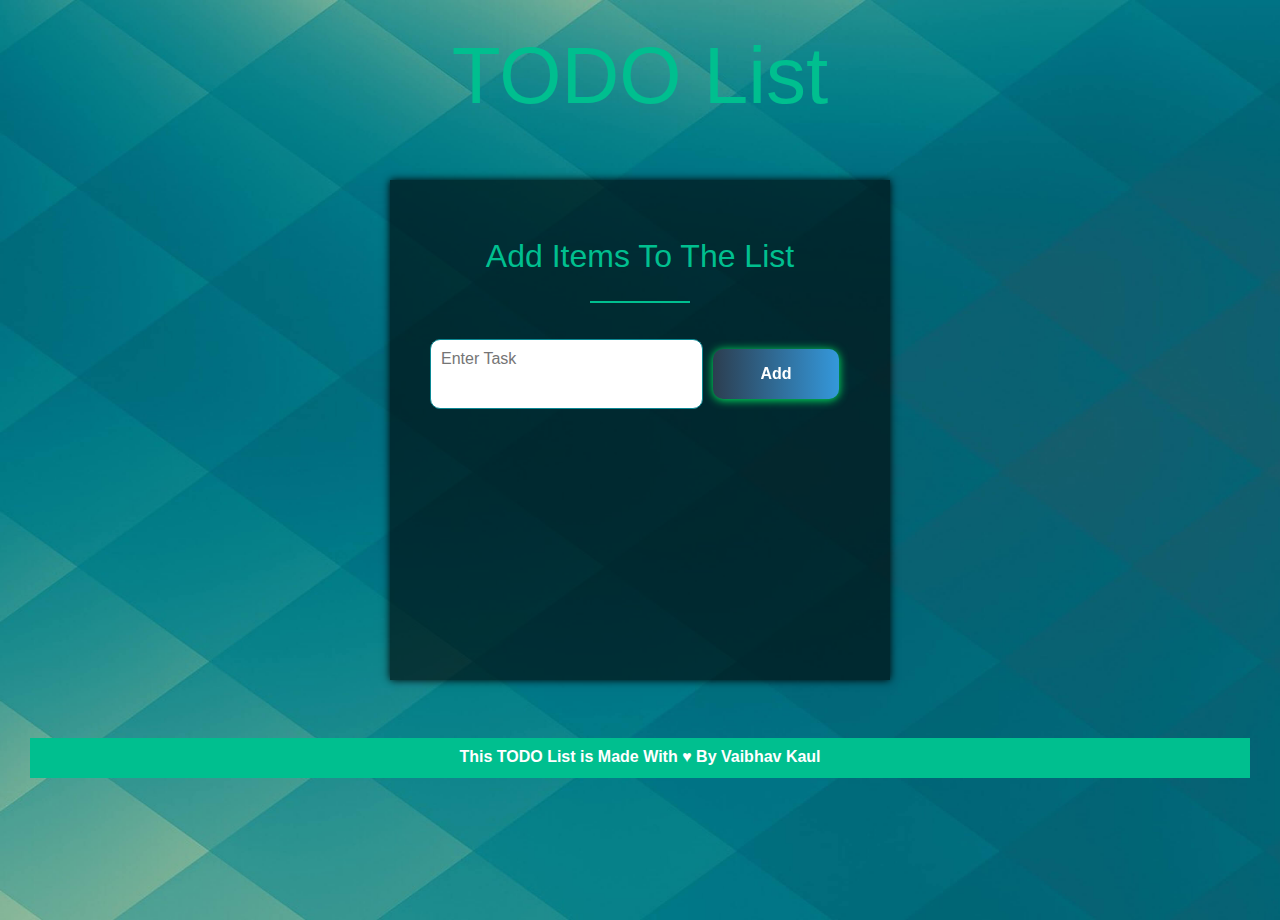
==== index.html @ 203e7392 "Background updated" ====
<!DOCTYPE html>
<html>
    <head>
        <title>Task-Maker</title>
        <link rel="icon" href="app-icon.png"/>
        <meta name="viewport" content="width=device-width,initial-scale=1.0"/>
        
        <link rel="stylesheet" href="style.css"/>
         <!--Web app manfest file for android devices-->
        <link rel="manifest" href="manifest.json" />
        <meta name="theme-color" content="#00bf8f" />
        <!-- ios support -->
        <link rel="apple-touch-icon" href="icon-72x72.png" />
        <link rel="apple-touch-icon" href="icon-96x96.png" />
        <link rel="apple-touch-icon" href="icon-128x128.png" />
        <link rel="apple-touch-icon" href="app-icon-144x144.png" />
        <link rel="apple-touch-icon" href="icon-152x152.png" />
        <link rel="apple-touch-icon" href="icon-192x192.png" />
        <link rel="apple-touch-icon" href="icon-384x384.png" />
        <link rel="apple-touch-icon" href="icon-512x512.png" />
        <meta name="apple-mobile-web-app-status-bar" content="#00bf8f;" />
    </head>
    <body>
        <h1 class="main-heading">TODO List</h1>
        <div class="list" id="mainList">
            <form class="inputListName" name="form-input" accept="index.html" >
                <h4 class="addItemHeading">Add Items To The List</h4>
                <hr/>
                <div id="errorMessage"></div>
                <textarea  class="inputName" placeholder="Enter Task"></textarea>
                <input type="submit" class="submitName" value="Add"/>
            </form>
            <ul id="listContainer">
                   
            </ul>
        </div>
        <footer>
            <h4>This TODO List is Made With &hearts; By Vaibhav Kaul</h4>
        </footer>
    </body>
   
    <script>
        
        //Check if the service worker exists in the navigator object.
        if ("serviceWorker" in navigator) 
    {
        window.addEventListener("load", function() 
        {
        navigator.serviceWorker
            .register("service-worker.js")
            .then(res => console.log("service worker registered"))
            .catch(err => console.log("service worker not registered", err))
        })
    }
    
  </script>
  
    <script  src="app.js"></script>
</html>
---- style.css ----
*
{
    padding:10px;
    margin:0px;
    box-sizing: border-box;
    font-family: Arial, Helvetica, sans-serif ;
}
body
{
    min-height:100vh;
    background-image:linear-gradient(to right bottom,#b92b27,#1565C0);
    background-size: 100% 100%;
}
.main-heading
{
    text-align: center;
    font-size: 5rem;
    width:100%;
    font-weight:lighter;
    color:#00bf8f;
}
#mainList
{
    min-height:500px;
    width:500px;
    background-color: #0009;
    margin:3rem auto;
    padding:30px;
    transform: translateY(-1000px);
    transition: all 0.5s ease-in-out;
    box-shadow:0px 0px 8px 0px #000;
}
.inputListName
{
    margin:0.5rem auto;
    min-width:100%;
    height:auto;
}
.inputListName > .addItemHeading
{
    text-align:center;
    font-size:2rem;
    transform: translateX(2000px);
    font-weight: lighter;
    transition:all 1s ease-in-out;
    color:#00bf8f;
}
.inputListName > hr
{
    border:1px solid #00bf8f;
    width:100px;
    padding:0px !important;
    margin:1rem auto;
}

.inputListName > .inputName
{
    height:70px;
    overflow-y:auto;
    resize: none;
    width:65%;
    font-size: 1rem;
    float:left;
    text-align:left; 
    color:#00bf8f;
    font-weight: bolder;
    border:1px solid #0b8793;
    border-radius:10px; 
}
.inputListName > input[type="text"]:focus
{
    box-shadow:0px 0px 8px 0px #0009;
}
.inputListName > input[type="submit"]
{
    height:50px;
    width:30%;
    margin-left:10px;
    margin-top:10px;
    float:left;
    border:none;
    background:linear-gradient(to right,#2c3e50,#3498db);
    filter: drop-shadow(0px 1px 5px #00f260 );
    color:#fff;
    font-weight:bold;
    border-radius:10px;
    font-size: 1rem;
    transition: all 0.5s ease-in-out;
}
.inputListName > .inputName::placeholder
{
   font-weight:lighter;
}
.inputListName > input[type="submit"]:hover
{
    color:white;
    background:linear-gradient(to right,#00bf8f,#00f260);
    filter: drop-shadow(0px 1px 5px #3498db);
}
#errorMessage
{
    color:#c31432;
    font-weight: bold;
    display:block;
    margin-top:1rem;
}

#listContainer
{
    counter-reset: section;
    margin-top: 5rem;
}
 #listContainer > li
{
    list-style-type: none;
    width:100%;
    padding-top:15px;
    padding-right:45px;
    padding-bottom:15px;
    padding-left:5px;
    position: relative;
    min-height:100px;
    margin-top:10px;
    text-align:left;
    word-break:break-all;
    border:1px solid #00bf8f;
    color:#00bf8f;
    font-weight: bolder;
    transition:all 1s ease-in-out;
}
#listContainer > li >p{
    padding:0px;
    outline: none;
}

#listContainer > li >p::before {
    counter-increment: section;
    content: counter(section) ": ";
    color:#00f260;
    width: 0px;
  }
#listContainer > li >.closeBtn
{
    position: absolute;
    color:red;
    right:0;
    top:0;
    border:none;
    border-bottom:1px solid #000;
    height:50%;
    width:40px;
    font-weight: bolder;
    text-align: center;
    background:#00f260;
}
#listContainer > li >.editBtn
{
    position: absolute;
    color:red;
    right:0px;
    display: flex;
    align-items: center;
    justify-content: center;
    bottom:0;
    border:none;
    height:50%;
    width:40px;
    font-weight: bolder;
    text-align: center;
    background:#00f260;
}
#listContainer > li >.editBtn > img
{
    position: absolute;
    right:-5px;
    height:auto;
    width:50px;
}

footer >h4
{
    text-align: center;
    background-color: #00bf8f;
    color:#fff;
    min-height:40px;
}

@media only screen and (max-width:500px)
{
    body
    {
        background:url('bg-body.jpg') center no-repeat;
        background-size: cover;
    }
    #mainList
    {
        width:100%;
    }
}
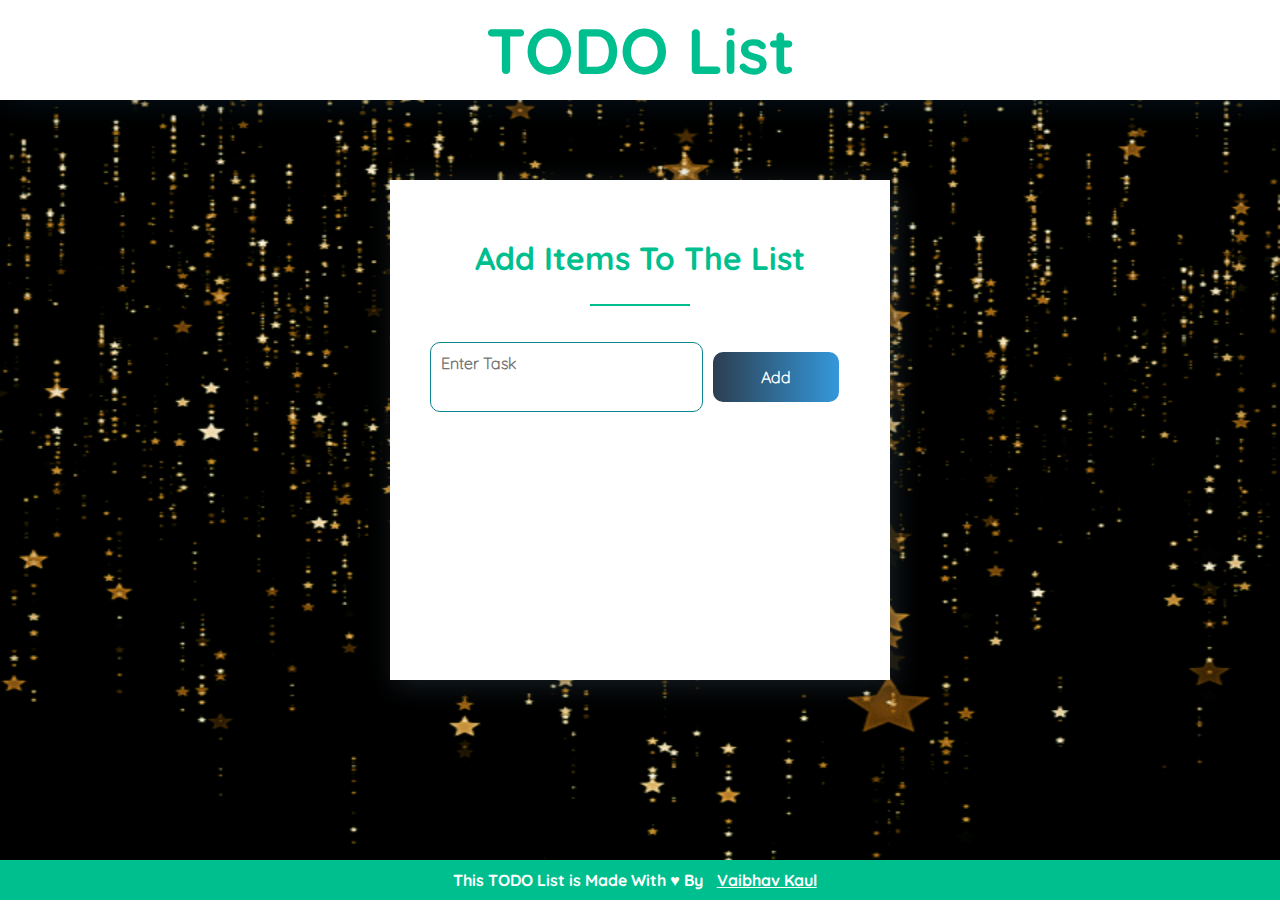
==== commit 28c9fbf6: "White space validation added" ====
--- a/index.html
+++ b/index.html
@@ -35,7 +35,7 @@
             </ul>
         </div>
         <footer>
-            <h4>This TODO List is Made With &hearts; By Vaibhav Kaul</h4>
+            <h4>This TODO List is Made With &hearts; By <a href='https://www.linkedin.com/in/vaibhav-kaul-ab5941182/' target="_blank">Vaibhav Kaul</a></h4>
         </footer>
     </body>
    
--- a/style.css
+++ b/style.css
@@ -1,34 +1,48 @@
+@font-face{
+
+    font-family: quicksand-bold;
+    src: url('./Quicksand-Bold.ttf');
+  }
+  @font-face{
+    font-family: quicksand-light;
+    src: url('./Quicksand-Light.ttf');
+  }
 *
 {
     padding:10px;
     margin:0px;
     box-sizing: border-box;
-    font-family: Arial, Helvetica, sans-serif ;
 }
 body
 {
     min-height:100vh;
-    background-image:linear-gradient(to right bottom,#b92b27,#1565C0);
     background-size: 100% 100%;
+    background-attachment: fixed;
 }
 .main-heading
 {
     text-align: center;
-    font-size: 5rem;
+    font-size: 4rem;
     width:100%;
-    font-weight:lighter;
+    top:0;
+    left:0;
+    background-color: #ffffff;
+    box-shadow: 5px 5px 25px 0 rgba(18, 53, 82, 0.3);
+    position: fixed;
+    z-index: 999;
+    font-family: quicksand-bold,'baskerville old face';
     color:#00bf8f;
 }
 #mainList
 {
     min-height:500px;
     width:500px;
-    background-color: #0009;
-    margin:3rem auto;
+    margin:10rem auto;
     padding:30px;
+    background:#ffffff;
+    box-shadow: 5px 5px 25px 0 rgba(46,61,73,.5);
     transform: translateY(-1000px);
     transition: all 0.5s ease-in-out;
-    box-shadow:0px 0px 8px 0px #000;
 }
 .inputListName
 {
@@ -41,7 +55,7 @@
     text-align:center;
     font-size:2rem;
     transform: translateX(2000px);
-    font-weight: lighter;
+    font-family: quicksand-bold,'baskerville old face';
     transition:all 1s ease-in-out;
     color:#00bf8f;
 }
@@ -62,8 +76,11 @@
     font-size: 1rem;
     float:left;
     text-align:left; 
-    color:#00bf8f;
-    font-weight: bolder;
+    outline: none;
+    color:#2c3e50;
+    font-family: quicksand-light,monospace;
+    text-transform: capitalize;
+    font-weight: 900;
     border:1px solid #0b8793;
     border-radius:10px; 
 }
@@ -79,13 +96,14 @@
     margin-top:10px;
     float:left;
     border:none;
+    outline: none;
     background:linear-gradient(to right,#2c3e50,#3498db);
-    filter: drop-shadow(0px 1px 5px #00f260 );
     color:#fff;
     font-weight:bold;
     border-radius:10px;
+    font-family: quicksand-light,monospace;
     font-size: 1rem;
-    transition: all 0.5s ease-in-out;
+    transition: all 0.2s ease-in-out;
 }
 .inputListName > .inputName::placeholder
 {
@@ -102,6 +120,7 @@
     color:#c31432;
     font-weight: bold;
     display:block;
+    font-family: quicksand-light,monospace;
     margin-top:1rem;
 }
 
@@ -116,16 +135,18 @@
     width:100%;
     padding-top:15px;
     padding-right:45px;
+    box-shadow: 5px 5px 25px 0 rgba(18, 53, 82, 0.3);
     padding-bottom:15px;
     padding-left:5px;
     position: relative;
-    min-height:100px;
+    min-height:60px;
     margin-top:10px;
     text-align:left;
     word-break:break-all;
     border:1px solid #00bf8f;
     color:#00bf8f;
     font-weight: bolder;
+    font-family: quicksand-light,monospace;
     transition:all 1s ease-in-out;
 }
 #listContainer > li >p{
@@ -135,34 +156,44 @@
 
 #listContainer > li >p::before {
     counter-increment: section;
-    content: counter(section) ": ";
-    color:#00f260;
+    content: counter(section) ".  ";
+    font-family: quicksand-bold,'baskerville old face';
+    color:#2c3e50;
     width: 0px;
   }
 #listContainer > li >.closeBtn
 {
     position: absolute;
-    color:red;
+    color:#dc3545;
+    font-family: quicksand-bold;
     right:0;
     top:0;
-    border:none;
-    border-bottom:1px solid #000;
+    line-height: 5px;
     height:50%;
+    border:1px solid #0009;
     width:40px;
-    font-weight: bolder;
+    font-weight: 900;
     text-align: center;
     background:#00f260;
+    outline: none;
+}
+#listContainer > li >.closeBtn:hover{
+    background:#dc3545;
+    border-color: #dc3545;;
+    color:#ffffff;
 }
 #listContainer > li >.editBtn
 {
     position: absolute;
     color:red;
     right:0px;
+    outline: none;
+    font-family: quicksand-light;
     display: flex;
     align-items: center;
     justify-content: center;
     bottom:0;
-    border:none;
+    border:1px solid #0009;
     height:50%;
     width:40px;
     font-weight: bolder;
@@ -179,10 +210,18 @@
 
 footer >h4
 {
+    position: fixed;
+    bottom: 0;
+    width:100%;
+    left: 0;
     text-align: center;
     background-color: #00bf8f;
     color:#fff;
     min-height:40px;
+    font-family: quicksand-bold,'baskerville old face';
+}
+a{
+    color:#fff;
 }
 
 @media only screen and (max-width:500px)
@@ -192,8 +231,19 @@
         background:url('bg-body.jpg') center no-repeat;
         background-size: cover;
     }
+    .main-heading{
+        font-size: 3rem;
+    }
     #mainList
     {
+        margin:5rem auto;
         width:100%;
     }
+   
+}
+
+@media only screen and (max-width:400px){
+    footer >h4{
+        font-size:12px;
+    }
 }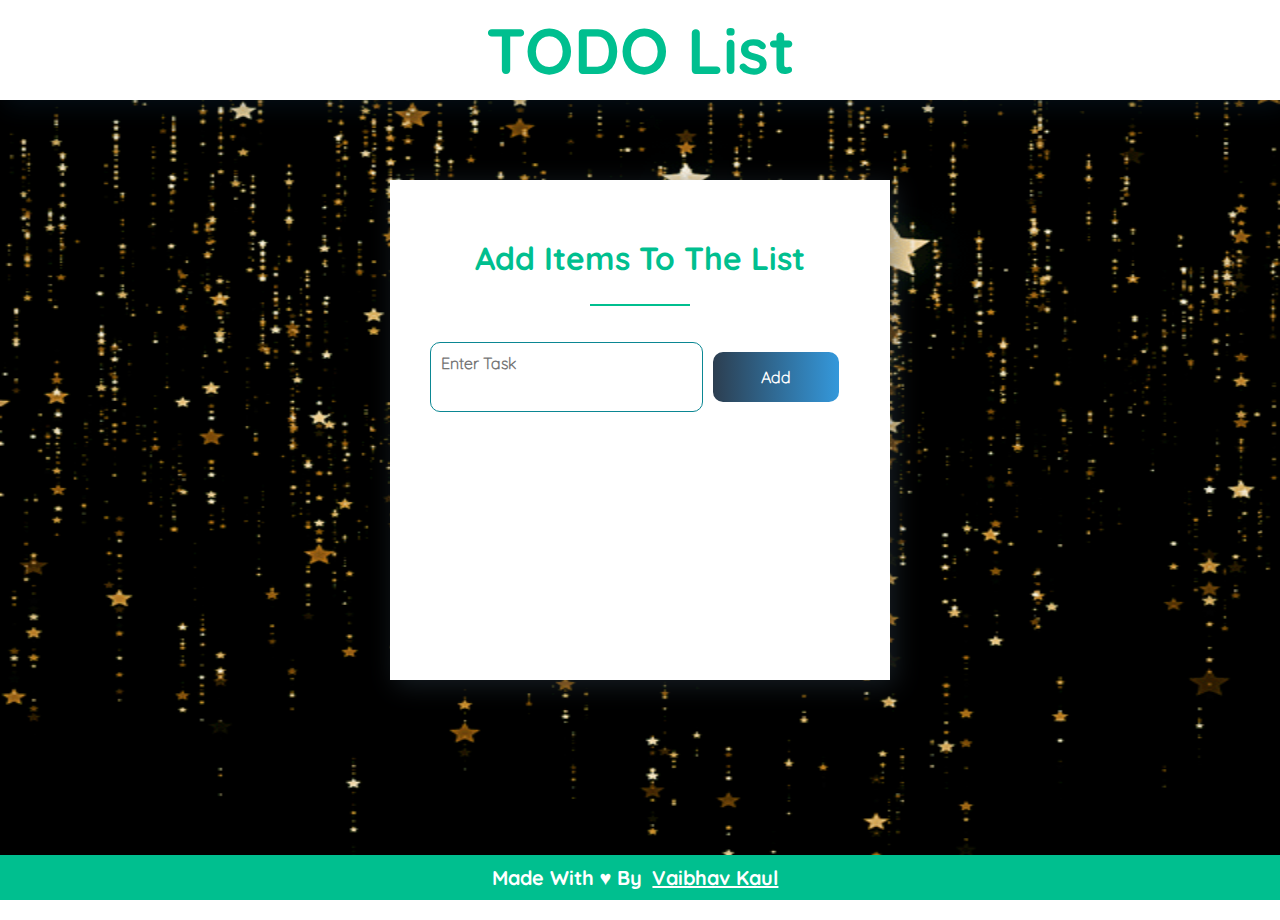
==== commit ab7bb4cf: "Regex validation for input added" ====
--- a/index.html
+++ b/index.html
@@ -35,7 +35,7 @@
             </ul>
         </div>
         <footer>
-            <h4>This TODO List is Made With &hearts; By <a href='https://www.linkedin.com/in/vaibhav-kaul-ab5941182/' target="_blank">Vaibhav Kaul</a></h4>
+            <h4>Made With &hearts; By<a href='https://www.linkedin.com/in/vaibhav-kaul-ab5941182/' target="_blank">Vaibhav Kaul</a></h4>
         </footer>
     </body>
    
--- a/style.css
+++ b/style.css
@@ -214,6 +214,7 @@
     bottom: 0;
     width:100%;
     left: 0;
+    font-size: 20px;
     text-align: center;
     background-color: #00bf8f;
     color:#fff;
@@ -244,6 +245,6 @@
 
 @media only screen and (max-width:400px){
     footer >h4{
-        font-size:12px;
+        font-size:15px;
     }
 }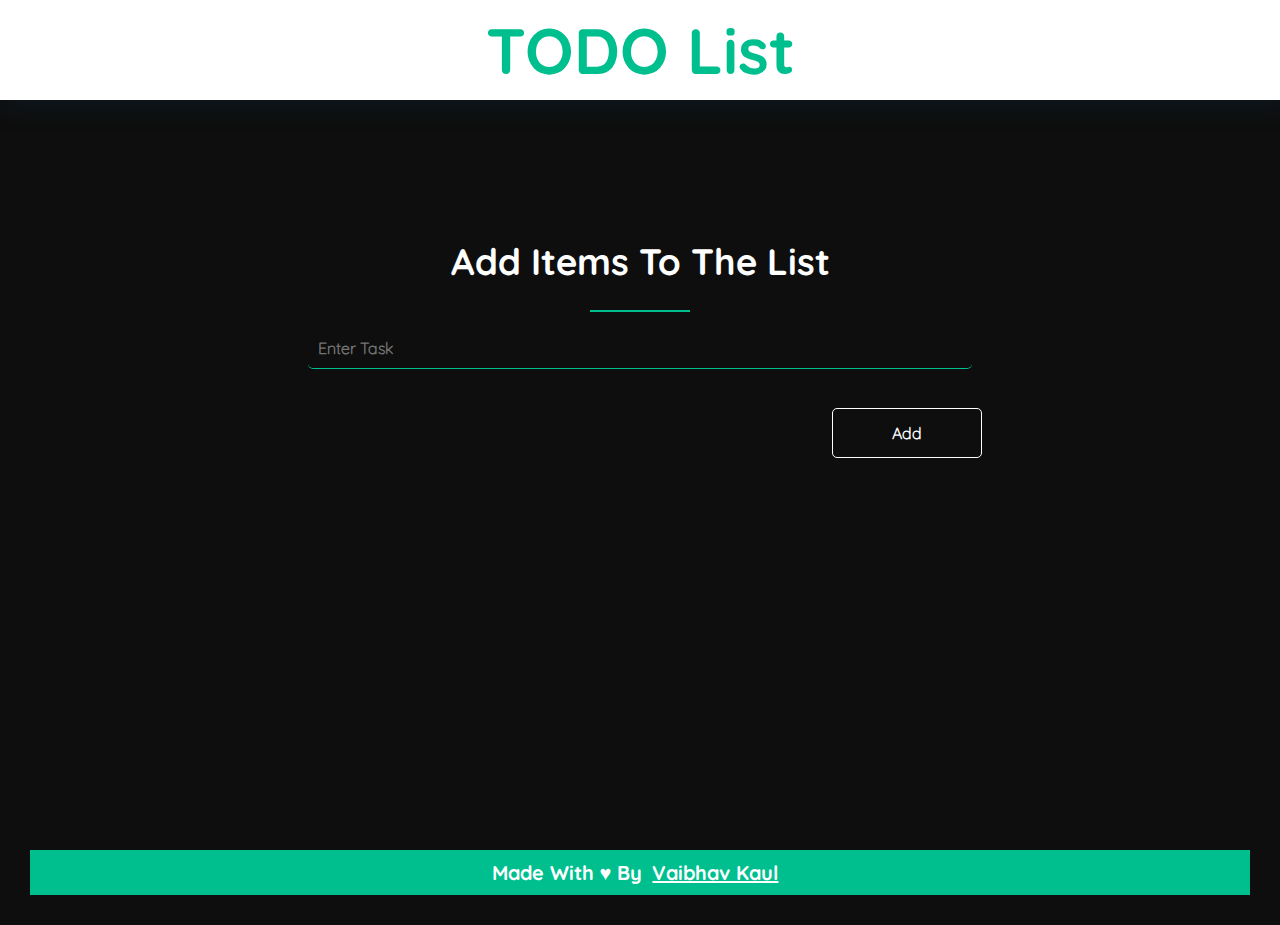
==== commit 4ad118e9: "Add files via upload" ====
--- a/index.html
+++ b/index.html
@@ -1,59 +1,59 @@
 <!DOCTYPE html>
 <html>
-    <head>
-        <title>Task-Maker</title>
-        <link rel="icon" href="app-icon.png"/>
-        <meta name="viewport" content="width=device-width,initial-scale=1.0"/>
-        
-        <link rel="stylesheet" href="style.css"/>
-         <!--Web app manfest file for android devices-->
-        <link rel="manifest" href="manifest.json" />
-        <meta name="theme-color" content="#00bf8f" />
-        <!-- ios support -->
-        <link rel="apple-touch-icon" href="icon-72x72.png" />
-        <link rel="apple-touch-icon" href="icon-96x96.png" />
-        <link rel="apple-touch-icon" href="icon-128x128.png" />
-        <link rel="apple-touch-icon" href="app-icon-144x144.png" />
-        <link rel="apple-touch-icon" href="icon-152x152.png" />
-        <link rel="apple-touch-icon" href="icon-192x192.png" />
-        <link rel="apple-touch-icon" href="icon-384x384.png" />
-        <link rel="apple-touch-icon" href="icon-512x512.png" />
-        <meta name="apple-mobile-web-app-status-bar" content="#00bf8f;" />
-    </head>
-    <body>
-        <h1 class="main-heading">TODO List</h1>
-        <div class="list" id="mainList">
-            <form class="inputListName" name="form-input" accept="index.html" >
-                <h4 class="addItemHeading">Add Items To The List</h4>
-                <hr/>
-                <div id="errorMessage"></div>
-                <textarea  class="inputName" placeholder="Enter Task"></textarea>
-                <input type="submit" class="submitName" value="Add"/>
-            </form>
-            <ul id="listContainer">
-                   
-            </ul>
-        </div>
-        <footer>
-            <h4>Made With &hearts; By<a href='https://www.linkedin.com/in/vaibhav-kaul-ab5941182/' target="_blank">Vaibhav Kaul</a></h4>
-        </footer>
-    </body>
-   
-    <script>
-        
-        //Check if the service worker exists in the navigator object.
-        if ("serviceWorker" in navigator) 
-    {
-        window.addEventListener("load", function() 
-        {
-        navigator.serviceWorker
-            .register("service-worker.js")
-            .then(res => console.log("service worker registered"))
-            .catch(err => console.log("service worker not registered", err))
-        })
-    }
-    
-  </script>
-  
-    <script  src="app.js"></script>
-</html>+	<head>
+		<title>Task-Maker</title>
+		<link rel="icon" href="app-icon.png" />
+		<meta name="viewport" content="width=device-width,initial-scale=1.0" />
+
+		<link rel="stylesheet" href="style.css" />
+		<!--Web app manfest file for android devices-->
+		<link rel="manifest" href="manifest.json" />
+		<meta name="theme-color" content="#00bf8f" />
+		<!-- ios support -->
+		<link rel="apple-touch-icon" href="icon-72x72.png" />
+		<link rel="apple-touch-icon" href="icon-96x96.png" />
+		<link rel="apple-touch-icon" href="icon-128x128.png" />
+		<link rel="apple-touch-icon" href="app-icon-144x144.png" />
+		<link rel="apple-touch-icon" href="icon-152x152.png" />
+		<link rel="apple-touch-icon" href="icon-192x192.png" />
+		<link rel="apple-touch-icon" href="icon-384x384.png" />
+		<link rel="apple-touch-icon" href="icon-512x512.png" />
+		<meta name="apple-mobile-web-app-status-bar" content="#00bf8f;" />
+	</head>
+	<body>
+		<h1 class="main-heading">TODO List</h1>
+		<div class="list" id="mainList">
+			<form class="inputListName" name="form-input" accept="index.html">
+				<h4 class="addItemHeading">Add Items To The List</h4>
+				<hr />
+
+				<input type="text" class="inputName" placeholder="Enter Task" />
+				<input type="submit" class="submitName" value="Add" />
+			</form>
+			<ul id="listContainer"> </ul>
+		</div>
+		<footer>
+			<h4
+				>Made With &hearts; By<a
+					href="https://www.linkedin.com/in/vaibhav-kaul-ab5941182/"
+					target="_blank"
+					>Vaibhav Kaul</a
+				></h4
+			>
+		</footer>
+	</body>
+
+	<script>
+		//Check if the service worker exists in the navigator object.
+		if ("serviceWorker" in navigator) {
+			window.addEventListener("load", function () {
+				navigator.serviceWorker
+					.register("service-worker.js")
+					.then((res) => console.log("service worker registered"))
+					.catch((err) => console.log("service worker not registered", err));
+			});
+		}
+	</script>
+
+	<script src="app.js"></script>
+</html>
--- a/style.css
+++ b/style.css
@@ -1,250 +1,252 @@
-@font-face{
-
-    font-family: quicksand-bold;
-    src: url('./Quicksand-Bold.ttf');
-  }
-  @font-face{
-    font-family: quicksand-light;
-    src: url('./Quicksand-Light.ttf');
-  }
-*
-{
-    padding:10px;
-    margin:0px;
-    box-sizing: border-box;
-}
-body
-{
-    min-height:100vh;
-    background-size: 100% 100%;
-    background-attachment: fixed;
-}
-.main-heading
-{
-    text-align: center;
-    font-size: 4rem;
-    width:100%;
-    top:0;
-    left:0;
-    background-color: #ffffff;
-    box-shadow: 5px 5px 25px 0 rgba(18, 53, 82, 0.3);
-    position: fixed;
-    z-index: 999;
-    font-family: quicksand-bold,'baskerville old face';
-    color:#00bf8f;
-}
-#mainList
-{
-    min-height:500px;
-    width:500px;
-    margin:10rem auto;
-    padding:30px;
-    background:#ffffff;
-    box-shadow: 5px 5px 25px 0 rgba(46,61,73,.5);
-    transform: translateY(-1000px);
-    transition: all 0.5s ease-in-out;
-}
-.inputListName
-{
-    margin:0.5rem auto;
-    min-width:100%;
-    height:auto;
-}
-.inputListName > .addItemHeading
-{
-    text-align:center;
-    font-size:2rem;
-    transform: translateX(2000px);
-    font-family: quicksand-bold,'baskerville old face';
-    transition:all 1s ease-in-out;
-    color:#00bf8f;
-}
-.inputListName > hr
-{
-    border:1px solid #00bf8f;
-    width:100px;
-    padding:0px !important;
-    margin:1rem auto;
-}
-
-.inputListName > .inputName
-{
-    height:70px;
-    overflow-y:auto;
-    resize: none;
-    width:65%;
-    font-size: 1rem;
-    float:left;
-    text-align:left; 
-    outline: none;
-    color:#2c3e50;
-    font-family: quicksand-light,monospace;
-    text-transform: capitalize;
-    font-weight: 900;
-    border:1px solid #0b8793;
-    border-radius:10px; 
-}
-.inputListName > input[type="text"]:focus
-{
-    box-shadow:0px 0px 8px 0px #0009;
-}
-.inputListName > input[type="submit"]
-{
-    height:50px;
-    width:30%;
-    margin-left:10px;
-    margin-top:10px;
-    float:left;
-    border:none;
-    outline: none;
-    background:linear-gradient(to right,#2c3e50,#3498db);
-    color:#fff;
-    font-weight:bold;
-    border-radius:10px;
-    font-family: quicksand-light,monospace;
-    font-size: 1rem;
-    transition: all 0.2s ease-in-out;
-}
-.inputListName > .inputName::placeholder
-{
-   font-weight:lighter;
-}
-.inputListName > input[type="submit"]:hover
-{
-    color:white;
-    background:linear-gradient(to right,#00bf8f,#00f260);
-    filter: drop-shadow(0px 1px 5px #3498db);
-}
-#errorMessage
-{
-    color:#c31432;
-    font-weight: bold;
-    display:block;
-    font-family: quicksand-light,monospace;
-    margin-top:1rem;
-}
-
-#listContainer
-{
-    counter-reset: section;
-    margin-top: 5rem;
-}
- #listContainer > li
-{
-    list-style-type: none;
-    width:100%;
-    padding-top:15px;
-    padding-right:45px;
-    box-shadow: 5px 5px 25px 0 rgba(18, 53, 82, 0.3);
-    padding-bottom:15px;
-    padding-left:5px;
-    position: relative;
-    min-height:60px;
-    margin-top:10px;
-    text-align:left;
-    word-break:break-all;
-    border:1px solid #00bf8f;
-    color:#00bf8f;
-    font-weight: bolder;
-    font-family: quicksand-light,monospace;
-    transition:all 1s ease-in-out;
-}
-#listContainer > li >p{
-    padding:0px;
-    outline: none;
-}
-
-#listContainer > li >p::before {
-    counter-increment: section;
-    content: counter(section) ".  ";
-    font-family: quicksand-bold,'baskerville old face';
-    color:#2c3e50;
-    width: 0px;
-  }
-#listContainer > li >.closeBtn
-{
-    position: absolute;
-    color:#dc3545;
-    font-family: quicksand-bold;
-    right:0;
-    top:0;
-    line-height: 5px;
-    height:50%;
-    border:1px solid #0009;
-    width:40px;
-    font-weight: 900;
-    text-align: center;
-    background:#00f260;
-    outline: none;
-}
-#listContainer > li >.closeBtn:hover{
-    background:#dc3545;
-    border-color: #dc3545;;
-    color:#ffffff;
-}
-#listContainer > li >.editBtn
-{
-    position: absolute;
-    color:red;
-    right:0px;
-    outline: none;
-    font-family: quicksand-light;
-    display: flex;
-    align-items: center;
-    justify-content: center;
-    bottom:0;
-    border:1px solid #0009;
-    height:50%;
-    width:40px;
-    font-weight: bolder;
-    text-align: center;
-    background:#00f260;
-}
-#listContainer > li >.editBtn > img
-{
-    position: absolute;
-    right:-5px;
-    height:auto;
-    width:50px;
-}
-
-footer >h4
-{
-    position: fixed;
-    bottom: 0;
-    width:100%;
-    left: 0;
-    font-size: 20px;
-    text-align: center;
-    background-color: #00bf8f;
-    color:#fff;
-    min-height:40px;
-    font-family: quicksand-bold,'baskerville old face';
-}
-a{
-    color:#fff;
-}
-
-@media only screen and (max-width:500px)
-{
-    body
-    {
-        background:url('bg-body.jpg') center no-repeat;
-        background-size: cover;
-    }
-    .main-heading{
-        font-size: 3rem;
-    }
-    #mainList
-    {
-        margin:5rem auto;
-        width:100%;
-    }
-   
-}
-
-@media only screen and (max-width:400px){
-    footer >h4{
-        font-size:15px;
-    }
-}+@font-face {
+	font-family: quicksand-bold;
+	src: url("./Quicksand-Bold.ttf");
+}
+@font-face {
+	font-family: quicksand-light;
+	src: url("./Quicksand-Light.ttf");
+}
+* {
+	padding: 10px;
+	margin: 0px;
+	box-sizing: border-box;
+}
+body {
+	min-height: 100vh;
+	background-size: 100% 100%;
+	background-attachment: fixed;
+	background: #0e0e0e;
+}
+.main-heading {
+	text-align: center;
+	font-size: 4rem;
+	width: 100%;
+	top: 0;
+	left: 0;
+	background-color: #ffffff;
+	box-shadow: 5px 5px 25px 0 rgba(18, 53, 82, 0.3);
+	position: fixed;
+	z-index: 999;
+	font-family: quicksand-bold, "baskerville old face";
+	color: #00bf8f;
+}
+#mainList {
+	min-height: 500px;
+	width: 500px;
+	margin: 10rem auto;
+	padding: 30px;
+
+	opacity: 0;
+	transition: all 0.5s ease-in-out;
+}
+.inputListName {
+	margin: 0.5rem auto;
+	min-width: 100%;
+	height: auto;
+	position: relative;
+}
+.inputListName > .addItemHeading {
+	text-align: center;
+	font-size: 2.3rem;
+	font-family: quicksand-bold, "baskerville old face";
+	transition: all 1s ease-in-out;
+	color: #fff;
+}
+.inputListName > hr {
+	border: 1px solid #00bf8f;
+	width: 100px;
+	padding: 0px !important;
+	margin: 1rem auto;
+}
+
+.inputListName > .inputName {
+	overflow-y: auto;
+	resize: none;
+	width: 100%;
+	font-size: 1rem;
+	float: left;
+	text-align: left;
+	background-color: transparent;
+	outline: none;
+	color: #00bf8f;
+	font-family: quicksand-light, monospace;
+	text-transform: capitalize;
+	font-weight: 900;
+	border: none;
+	border-bottom: 1px solid #fff;
+	border-radius: 5px;
+	transition: all 0.2s ease-in-out;
+}
+.inputName:focus {
+	border-bottom: 1px solid #00bf8f;
+}
+
+.inputListName > input[type="submit"] {
+	height: 50px;
+	width: 150px;
+	margin-left: 10px;
+	position: absolute;
+	right: 0px;
+	top: 180px;
+	margin-top: 10px;
+	float: left;
+	border: none;
+	outline: none;
+	background: none;
+	border: 1px solid #fff;
+	color: #fff;
+	font-weight: bold;
+	cursor: pointer;
+	border-radius: 5px;
+	font-family: quicksand-light, monospace;
+	font-size: 1rem;
+	transition: all 0.2s ease-in-out;
+}
+.inputListName > .inputName::placeholder {
+	font-weight: lighter;
+}
+.inputListName > input[type="submit"]:hover {
+	color: #00bf8f;
+	border: 1px solid #00bf8f;
+	background: none;
+	filter: drop-shadow(0px 1px 5px #3498db);
+}
+.errorMessage {
+	border: 1px solid #c31432 !important;
+	transition: all 0.2s ease-in-out;
+}
+
+#listContainer {
+	counter-reset: section;
+	margin-top: 5rem;
+	transition: all 1s ease-in-out;
+	opacity: 0;
+	position: relative;
+	top: 50px;
+}
+#listContainer > li {
+	list-style-type: none;
+	width: 100%;
+	padding-top: 15px;
+	padding-right: 45px;
+	box-shadow: 5px 5px 25px 0 rgba(18, 53, 82, 0.3);
+	padding-bottom: 15px;
+	padding-left: 5px;
+	position: relative;
+	min-height: 60px;
+	margin-top: 10px;
+	text-align: left;
+	word-break: break-all;
+	/*border: 1px solid #00bf8f;*/
+	color: #00bf8f;
+	font-weight: bolder;
+	font-family: quicksand-light, monospace;
+	transition: all 1s ease-in-out;
+}
+#listContainer > li > p {
+	padding: 0px;
+	outline: none;
+}
+
+#listContainer > li > p::before {
+	counter-increment: section;
+	content: counter(section) ".  ";
+	font-family: quicksand-bold, "baskerville old face";
+	color: #fff;
+	width: 0px;
+}
+#listContainer > li > .closeBtn {
+	position: absolute;
+	color: #dc3545;
+	font-family: quicksand-bold;
+	right: 0;
+	top: 0;
+	line-height: 5px;
+	height: 50%;
+	border: 1px solid #0009;
+	width: 40px;
+	font-weight: 900;
+	text-align: center;
+	background: #00f260;
+	outline: none;
+}
+#listContainer > li > .closeBtn:hover {
+	background: #dc3545;
+	border-color: #dc3545;
+	color: #ffffff;
+}
+#listContainer > li > .editBtn {
+	position: absolute;
+	color: red;
+	right: 0px;
+	outline: none;
+	font-family: quicksand-light;
+	display: flex;
+	align-items: center;
+	justify-content: center;
+	bottom: 0;
+	border: 1px solid #0009;
+	height: 50%;
+	width: 40px;
+	font-weight: bolder;
+	text-align: center;
+	background: #00f260;
+}
+#listContainer > li > .editBtn > img {
+	position: absolute;
+	right: -5px;
+	height: auto;
+	width: 50px;
+}
+
+footer > h4 {
+	width: 100%;
+	font-size: 20px;
+	text-align: center;
+	background-color: #00bf8f;
+	color: #fff;
+	min-height: 40px;
+	font-family: quicksand-bold, "baskerville old face";
+}
+a {
+	color: #fff;
+}
+@media only screen and (min-width: 500px) {
+	#mainList {
+		width: 60%;
+	}
+	#listContainer > li {
+		font-size: 1.5rem;
+	}
+}
+@media only screen and (max-width: 860px) {
+	.main-heading {
+		font-size: 3rem;
+	}
+	#mainList {
+		margin: 5rem auto;
+		width: 100%;
+		padding: 0px;
+	}
+	.inputListName > input[type="submit"] {
+		top: 180px;
+	}
+}
+@media only screen and (max-width: 460px) and (min-width: 350px) {
+	.inputListName > input[type="submit"] {
+		top: 220px;
+		width: 100px;
+	}
+}
+
+@media only screen and (max-width: 400px) {
+	footer > h4 {
+		font-size: 15px;
+	}
+}
+@media only screen and (max-width: 350px) {
+	.inputListName > input[type="submit"] {
+		top: 220px;
+		width: 100px;
+	}
+}
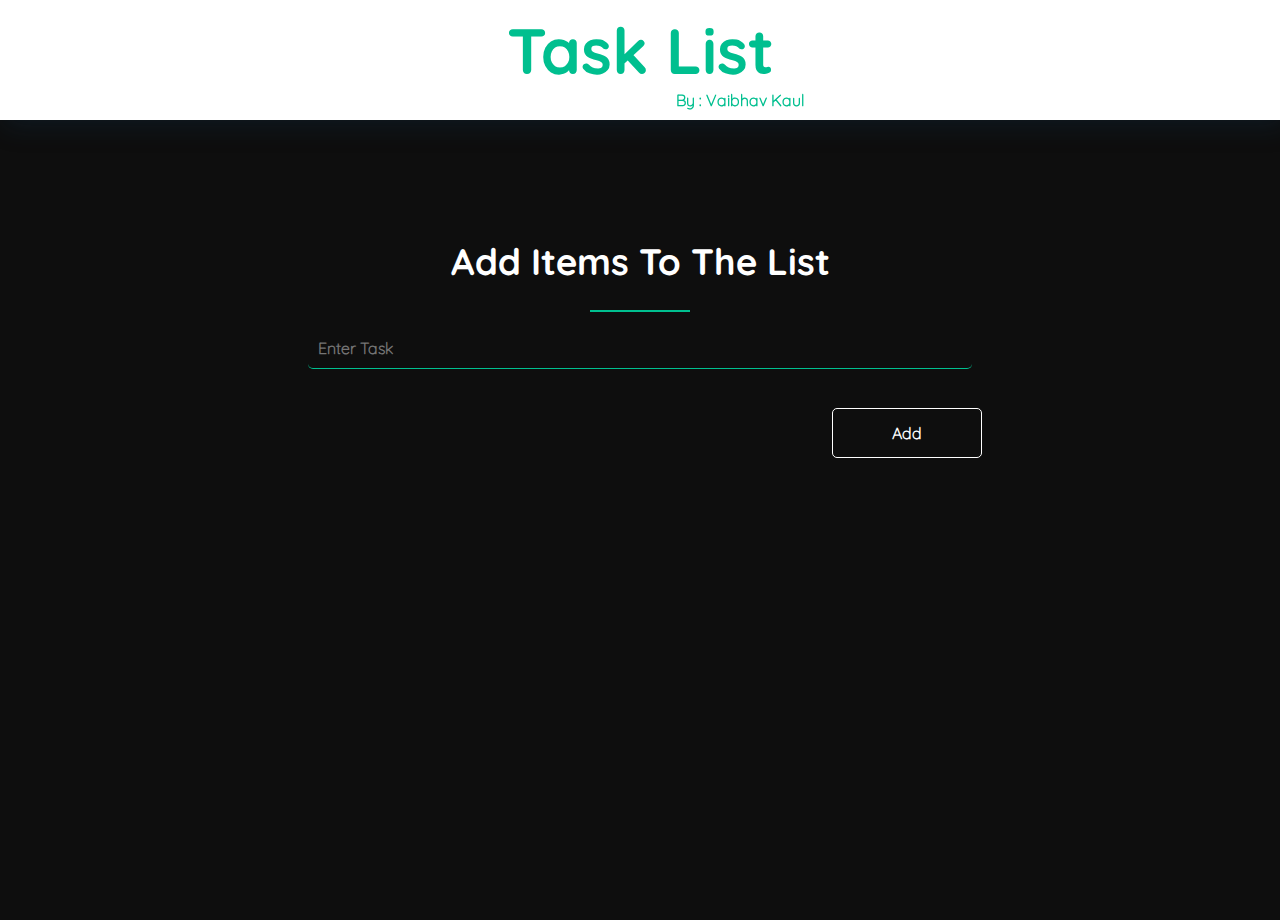
==== commit 29595cfc: "Link opener added" ====
--- a/index.html
+++ b/index.html
@@ -1,3 +1,5 @@
+<!-- @format -->
+
 <!DOCTYPE html>
 <html>
 	<head>
@@ -21,7 +23,15 @@
 		<meta name="apple-mobile-web-app-status-bar" content="#00bf8f;" />
 	</head>
 	<body>
-		<h1 class="main-heading">TODO List</h1>
+		<h1 class="main-heading">
+			Task List
+			<a
+				href="https://www.linkedin.com/in/vaibhav-kaul-ab5941182/"
+				target="_blank"
+				class="top-nav_profile-link"
+				>By : Vaibhav Kaul</a
+			>
+		</h1>
 		<div class="list" id="mainList">
 			<form class="inputListName" name="form-input" accept="index.html">
 				<h4 class="addItemHeading">Add Items To The List</h4>
@@ -30,27 +40,18 @@
 				<input type="text" class="inputName" placeholder="Enter Task" />
 				<input type="submit" class="submitName" value="Add" />
 			</form>
-			<ul id="listContainer"> </ul>
+			<ul id="listContainer"></ul>
 		</div>
-		<footer>
-			<h4
-				>Made With &hearts; By<a
-					href="https://www.linkedin.com/in/vaibhav-kaul-ab5941182/"
-					target="_blank"
-					>Vaibhav Kaul</a
-				></h4
-			>
-		</footer>
 	</body>
 
 	<script>
 		//Check if the service worker exists in the navigator object.
-		if ("serviceWorker" in navigator) {
-			window.addEventListener("load", function () {
+		if ('serviceWorker' in navigator) {
+			window.addEventListener('load', function () {
 				navigator.serviceWorker
-					.register("service-worker.js")
-					.then((res) => console.log("service worker registered"))
-					.catch((err) => console.log("service worker not registered", err));
+					.register('service-worker.js')
+					.then((res) => console.log('service worker registered'))
+					.catch((err) => console.log('service worker not registered', err));
 			});
 		}
 	</script>
--- a/style.css
+++ b/style.css
@@ -1,10 +1,12 @@
+/** @format */
+
 @font-face {
 	font-family: quicksand-bold;
-	src: url("./Quicksand-Bold.ttf");
+	src: url('./Quicksand-Bold.ttf');
 }
 @font-face {
 	font-family: quicksand-light;
-	src: url("./Quicksand-Light.ttf");
+	src: url('./Quicksand-Light.ttf');
 }
 * {
 	padding: 10px;
@@ -20,6 +22,8 @@
 .main-heading {
 	text-align: center;
 	font-size: 4rem;
+	display: flex;
+	flex-direction: column;
 	width: 100%;
 	top: 0;
 	left: 0;
@@ -27,7 +31,15 @@
 	box-shadow: 5px 5px 25px 0 rgba(18, 53, 82, 0.3);
 	position: fixed;
 	z-index: 999;
-	font-family: quicksand-bold, "baskerville old face";
+	font-family: quicksand-bold, 'baskerville old face';
+	color: #00bf8f;
+}
+.top-nav_profile-link {
+	font-size: 1rem;
+	position: relative;
+	left: 100px;
+	text-decoration: none;
+	font-family: quicksand-light, sans-serif;
 	color: #00bf8f;
 }
 #mainList {
@@ -48,7 +60,7 @@
 .inputListName > .addItemHeading {
 	text-align: center;
 	font-size: 2.3rem;
-	font-family: quicksand-bold, "baskerville old face";
+	font-family: quicksand-bold, 'baskerville old face';
 	transition: all 1s ease-in-out;
 	color: #fff;
 }
@@ -68,7 +80,7 @@
 	text-align: left;
 	background-color: transparent;
 	outline: none;
-	color: #00bf8f;
+	color: #fff;
 	font-family: quicksand-light, monospace;
 	text-transform: capitalize;
 	font-weight: 900;
@@ -81,7 +93,7 @@
 	border-bottom: 1px solid #00bf8f;
 }
 
-.inputListName > input[type="submit"] {
+.inputListName > input[type='submit'] {
 	height: 50px;
 	width: 150px;
 	margin-left: 10px;
@@ -105,7 +117,7 @@
 .inputListName > .inputName::placeholder {
 	font-weight: lighter;
 }
-.inputListName > input[type="submit"]:hover {
+.inputListName > input[type='submit']:hover {
 	color: #00bf8f;
 	border: 1px solid #00bf8f;
 	background: none;
@@ -129,7 +141,7 @@
 	width: 100%;
 	padding-top: 15px;
 	padding-right: 45px;
-	box-shadow: 5px 5px 25px 0 rgba(18, 53, 82, 0.3);
+	box-shadow: 5px 5px 25px 0 rgba(18, 53, 82, 0.23);
 	padding-bottom: 15px;
 	padding-left: 5px;
 	position: relative;
@@ -139,19 +151,24 @@
 	word-break: break-all;
 	/*border: 1px solid #00bf8f;*/
 	color: #00bf8f;
-	font-weight: bolder;
-	font-family: quicksand-light, monospace;
-	transition: all 1s ease-in-out;
-}
-#listContainer > li > p {
+	font-family: quicksand-light, sans-serif;
+	transition: all 0.5s ease-in-out;
+}
+#listContainer > li > .listContentLink {
+	color: #00bf8f;
+}
+
+#listContainer > li > p,
+a {
 	padding: 0px;
 	outline: none;
 }
 
-#listContainer > li > p::before {
+#listContainer > li > p::before,
+#listContainer > li > a::before {
 	counter-increment: section;
-	content: counter(section) ".  ";
-	font-family: quicksand-bold, "baskerville old face";
+	content: counter(section) '.  ';
+	font-family: quicksand-bold, 'baskerville old face';
 	color: #fff;
 	width: 0px;
 }
@@ -206,7 +223,7 @@
 	background-color: #00bf8f;
 	color: #fff;
 	min-height: 40px;
-	font-family: quicksand-bold, "baskerville old face";
+	font-family: quicksand-bold, 'baskerville old face';
 }
 a {
 	color: #fff;
@@ -228,12 +245,12 @@
 		width: 100%;
 		padding: 0px;
 	}
-	.inputListName > input[type="submit"] {
+	.inputListName > input[type='submit'] {
 		top: 180px;
 	}
 }
 @media only screen and (max-width: 460px) and (min-width: 350px) {
-	.inputListName > input[type="submit"] {
+	.inputListName > input[type='submit'] {
 		top: 220px;
 		width: 100px;
 	}
@@ -243,9 +260,12 @@
 	footer > h4 {
 		font-size: 15px;
 	}
+	.top-nav_profile-link {
+		left: 50px;
+	}
 }
 @media only screen and (max-width: 350px) {
-	.inputListName > input[type="submit"] {
+	.inputListName > input[type='submit'] {
 		top: 220px;
 		width: 100px;
 	}
